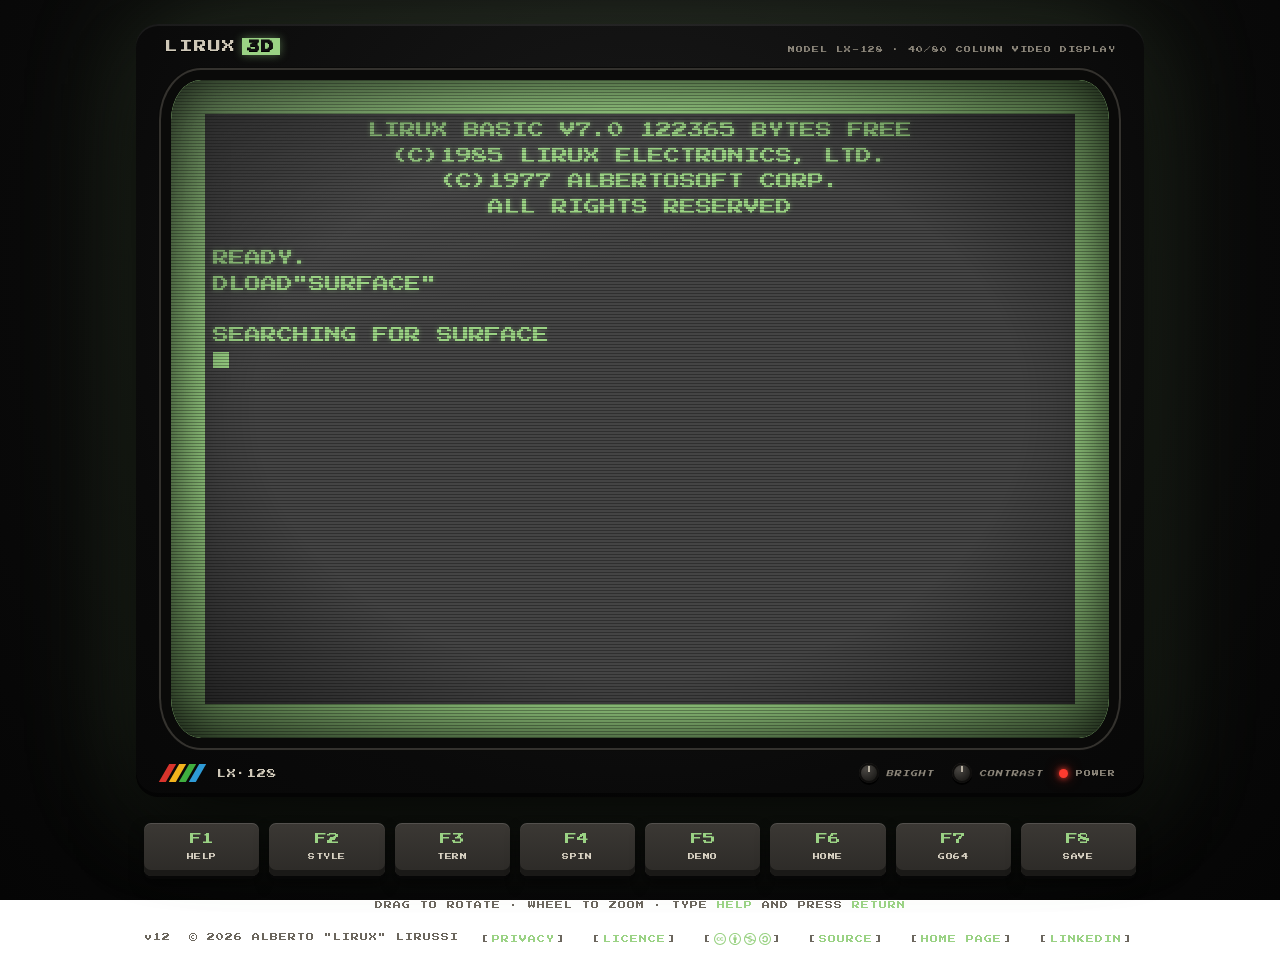
==== index.html @ 4968e53b "Link the home page instead of the GitHub profile in the footer" ====
<!doctype html>
<html lang="en" data-theme="c128">
<head>
  <meta charset="utf-8">
  <meta name="viewport" content="width=device-width, initial-scale=1">
  <!-- Content security policy: the page may load only resources from this site,
       plus the GoatCounter script for the anonymous visit count. No iframes, no
       eval. Headers such as X-Frame-Options, X-Content-Type-Options and
       Permissions-Policy can only be sent as HTTP headers, which GitHub Pages
       does not allow. -->
  <meta http-equiv="Content-Security-Policy" content="default-src 'none'; script-src 'self' https://gc.zgo.at; style-src 'self' 'unsafe-inline'; font-src 'self'; img-src 'self' https://lirux-lx128.goatcounter.com; connect-src https://lirux-lx128.goatcounter.com; base-uri 'none'; form-action 'none'">
  <meta name="referrer" content="strict-origin-when-cross-origin">
  <title>Lirux 3D</title>
  <meta name="description" content="LX-128 Surface Retroplot: type a formula and get a 3D surface, real or complex, on an 80s home computer screen.">
  <link rel="canonical" href="https://alirux.github.io/lx-128-surface-retroplot/">
  <link rel="license" href="https://creativecommons.org/licenses/by-nc-sa/4.0/">
  <meta property="og:type" content="website">
  <meta property="og:site_name" content="LX-128 Surface Retroplot">
  <meta property="og:title" content="LX-128 Surface Retroplot">
  <meta property="og:description" content="Type a formula, get a 3D surface. Real or complex. Like it's 1985.">
  <meta property="og:url" content="https://alirux.github.io/lx-128-surface-retroplot/">
  <meta property="og:locale" content="en_GB">
  <meta property="og:image" content="https://alirux.github.io/lx-128-surface-retroplot/assets/social-card.jpg">
  <meta property="og:image:type" content="image/jpeg">
  <meta property="og:image:width" content="1200">
  <meta property="og:image:height" content="630">
  <meta property="og:image:alt" content="The LX-128 monitor drawing a green wireframe surface, next to the title LX-128 Surface Retroplot.">
  <meta name="twitter:card" content="summary_large_image">
  <link rel="icon" href="favicon.ico" sizes="32x32">
  <link rel="icon" href="favicon.svg" type="image/svg+xml">
  <link rel="apple-touch-icon" href="apple-touch-icon.png">
  <meta name="theme-color" content="#0a0a0a">
  <link rel="preload" href="fonts/press-start-2p-latin.woff2" as="font" type="font/woff2" crossorigin>
  <link rel="preload" href="fonts/vt323-latin.woff2" as="font" type="font/woff2" crossorigin>
  <link rel="stylesheet" href="style.css">
  <script src="js/analytics.js"></script>
</head>
<body>
  <main class="rig">
    <section class="monitor" aria-label="Monitor">
      <header class="bezel-top">
        <span class="badge">LIRUX<b>3D</b></span>
        <span class="model">MODEL LX-128 &middot; 40/80 COLUMN VIDEO DISPLAY</span>
      </header>

      <div class="screen" id="screen">
        <canvas class="tape" id="tape" width="1" height="120" aria-hidden="true"></canvas>
        <div class="display" id="display">
          <div class="plotwrap" id="plotwrap">
            <canvas id="plot" tabindex="0" aria-label="3D plot. Drag to rotate, wheel to zoom, arrow keys when focused."></canvas>
          </div>
          <div class="status" id="status"><span class="l"></span><span class="r"></span></div>
          <div class="term" id="term">
            <div class="out" id="out" aria-live="polite"></div>
            <label class="inputline">
              <span class="mirror" id="mirror"></span>
              <input id="cmd" type="text" autocomplete="off" autocorrect="off" autocapitalize="off" spellcheck="false" aria-label="Command or formula">
            </label>
          </div>
        </div>
        <div class="glass" aria-hidden="true"></div>
      </div>

      <footer class="bezel-bottom">
        <div class="stripes" aria-hidden="true"><i></i><i></i><i></i><i></i></div>
        <span class="series">LX&middot;128</span>
        <div class="knobs" aria-hidden="true">
          <span class="knob"><i></i><em>BRIGHT</em></span>
          <span class="knob"><i></i><em>CONTRAST</em></span>
        </div>
        <span class="power"><span class="led"></span>POWER</span>
      </footer>
    </section>

    <nav class="keys" id="keys" aria-label="Function keys"></nav>
    <p class="hint">DRAG TO ROTATE &middot; WHEEL TO ZOOM &middot; TYPE <kbd>HELP</kbd> AND PRESS <kbd>RETURN</kbd></p>

    <footer class="credits">
      <span class="version">v12</span>
      <span>&copy; 2026 ALBERTO "LIRUX" LIRUSSI</span>
      <a href="privacy.html">PRIVACY</a>
      <a href="licence.html">LICENCE</a>
      <a class="cc" href="licence.html" title="Content licensed under CC BY-NC-SA 4.0" aria-label="Content licensed under CC BY-NC-SA 4.0"><span class="cc-badges" aria-hidden="true"><svg viewBox="5.5 -3.5 64 64"><path d="M37.441-3.5c8.951,0,16.572,3.125,22.857,9.372c3.008,3.009,5.295,6.448,6.857,10.314c1.561,3.867,2.344,7.971,2.344,12.314c0,4.381-0.773,8.486-2.314,12.313c-1.543,3.828-3.82,7.21-6.828,10.143c-3.123,3.085-6.666,5.448-10.629,7.086c-3.961,1.638-8.057,2.457-12.285,2.457s-8.276-0.808-12.143-2.429c-3.866-1.618-7.333-3.961-10.4-7.027c-3.067-3.066-5.4-6.524-7-10.372S5.5,32.767,5.5,28.5c0-4.229,0.809-8.295,2.428-12.2c1.619-3.905,3.972-7.4,7.057-10.486C21.08-0.394,28.565-3.5,37.441-3.5zM37.557,2.272c-7.314,0-13.467,2.553-18.458,7.657c-2.515,2.553-4.448,5.419-5.8,8.6c-1.354,3.181-2.029,6.505-2.029,9.972c0,3.429,0.675,6.734,2.029,9.913c1.353,3.183,3.285,6.021,5.8,8.516c2.514,2.496,5.351,4.399,8.515,5.715c3.161,1.314,6.476,1.971,9.943,1.971c3.428,0,6.75-0.665,9.973-1.999c3.219-1.335,6.121-3.257,8.713-5.771c4.99-4.876,7.484-10.99,7.484-18.344c0-3.543-0.648-6.895-1.943-10.057c-1.293-3.162-3.18-5.98-5.654-8.458C50.984,4.844,44.795,2.272,37.557,2.272zM37.156,23.187l-4.287,2.229c-0.458-0.951-1.019-1.619-1.685-2c-0.667-0.38-1.286-0.571-1.858-0.571c-2.856,0-4.286,1.885-4.286,5.657c0,1.714,0.362,3.084,1.085,4.113c0.724,1.029,1.791,1.544,3.201,1.544c1.867,0,3.181-0.915,3.944-2.743l3.942,2c-0.838,1.563-2,2.791-3.486,3.686c-1.484,0.896-3.123,1.343-4.914,1.343c-2.857,0-5.163-0.875-6.915-2.629c-1.752-1.752-2.628-4.19-2.628-7.313c0-3.048,0.886-5.466,2.657-7.257c1.771-1.79,4.009-2.686,6.715-2.686C32.604,18.558,35.441,20.101,37.156,23.187zM55.613,23.187l-4.229,2.229c-0.457-0.951-1.02-1.619-1.686-2c-0.668-0.38-1.307-0.571-1.914-0.571c-2.857,0-4.287,1.885-4.287,5.657c0,1.714,0.363,3.084,1.086,4.113c0.723,1.029,1.789,1.544,3.201,1.544c1.865,0,3.18-0.915,3.941-2.743l4,2c-0.875,1.563-2.057,2.791-3.541,3.686c-1.486,0.896-3.105,1.343-4.857,1.343c-2.896,0-5.209-0.875-6.941-2.629c-1.736-1.752-2.602-4.19-2.602-7.313c0-3.048,0.885-5.466,2.658-7.257c1.77-1.79,4.008-2.686,6.713-2.686C51.117,18.558,53.938,20.101,55.613,23.187z"/></svg><svg viewBox="5.5 -3.5 64 64"><path d="M37.443-3.5c8.988,0,16.57,3.085,22.742,9.257C66.393,11.967,69.5,19.548,69.5,28.5c0,8.991-3.049,16.476-9.145,22.456C53.879,57.319,46.242,60.5,37.443,60.5c-8.649,0-16.153-3.144-22.514-9.43C8.644,44.784,5.5,37.262,5.5,28.5c0-8.761,3.144-16.342,9.429-22.742C21.101-0.415,28.604-3.5,37.443-3.5zM37.557,2.272c-7.276,0-13.428,2.553-18.457,7.657c-5.22,5.334-7.829,11.525-7.829,18.572c0,7.086,2.59,13.22,7.77,18.398c5.181,5.182,11.352,7.771,18.514,7.771c7.123,0,13.334-2.607,18.629-7.828c5.029-4.838,7.543-10.952,7.543-18.343c0-7.276-2.553-13.465-7.656-18.571C50.967,4.824,44.795,2.272,37.557,2.272zM46.129,20.557v13.085h-3.656v15.542h-9.944V33.643h-3.656V20.557c0-0.572,0.2-1.057,0.599-1.457c0.401-0.399,0.887-0.6,1.457-0.6h13.144c0.533,0,1.01,0.2,1.428,0.6C45.918,19.5,46.129,19.986,46.129,20.557zM33.042,12.329c0-3.008,1.485-4.514,4.458-4.514s4.457,1.504,4.457,4.514c0,2.971-1.486,4.457-4.457,4.457S33.042,15.3,33.042,12.329z"/></svg><svg viewBox="5.5 -3.5 64 64"><path d="M37.442-3.5c8.99,0,16.571,3.085,22.743,9.256C66.393,11.928,69.5,19.509,69.5,28.5c0,8.992-3.048,16.476-9.145,22.458C53.88,57.32,46.241,60.5,37.442,60.5c-8.686,0-16.19-3.162-22.513-9.485C8.644,44.728,5.5,37.225,5.5,28.5c0-8.762,3.144-16.343,9.429-22.743C21.1-0.414,28.604-3.5,37.442-3.5zM12.7,19.872c-0.952,2.628-1.429,5.505-1.429,8.629c0,7.086,2.59,13.22,7.77,18.4c5.219,5.144,11.391,7.715,18.514,7.715c7.201,0,13.409-2.608,18.63-7.829c1.867-1.79,3.332-3.657,4.398-5.602l-12.056-5.371c-0.421,2.02-1.439,3.667-3.057,4.942c-1.622,1.276-3.535,2.011-5.744,2.2v4.915h-3.714v-4.915c-3.543-0.036-6.782-1.312-9.714-3.827l4.4-4.457c2.094,1.942,4.476,2.913,7.143,2.913c1.104,0,2.048-0.246,2.83-0.743c0.78-0.494,1.172-1.312,1.172-2.457c0-0.801-0.287-1.448-0.858-1.943l-3.085-1.315l-3.771-1.715l-5.086-2.229L12.7,19.872zM37.557,2.214c-7.276,0-13.428,2.571-18.457,7.714c-1.258,1.258-2.439,2.686-3.543,4.287L27.786,19.7c0.533-1.676,1.542-3.019,3.029-4.028c1.484-1.009,3.218-1.571,5.2-1.686V9.071h3.715v4.915c2.934,0.153,5.6,1.143,8,2.971l-4.172,4.286c-1.793-1.257-3.619-1.885-5.486-1.885c-0.991,0-1.876,0.191-2.656,0.571c-0.781,0.381-1.172,1.029-1.172,1.943c0,0.267,0.095,0.533,0.285,0.8l4.057,1.83l2.8,1.257l5.144,2.285l16.397,7.314c0.535-2.248,0.801-4.533,0.801-6.857c0-7.353-2.552-13.543-7.656-18.573C51.005,4.785,44.831,2.214,37.557,2.214z"/></svg><svg viewBox="5.5 -3.5 64 64"><path d="M37.443-3.5c8.951,0,16.531,3.105,22.742,9.315C66.393,11.987,69.5,19.548,69.5,28.5c0,8.954-3.049,16.457-9.145,22.514C53.918,57.338,46.279,60.5,37.443,60.5c-8.649,0-16.153-3.143-22.514-9.429C8.644,44.786,5.5,37.264,5.5,28.501c0-8.723,3.144-16.285,9.429-22.685C21.138-0.395,28.643-3.5,37.443-3.5zM37.557,2.272c-7.276,0-13.428,2.572-18.457,7.715c-5.22,5.296-7.829,11.467-7.829,18.513c0,7.125,2.59,13.257,7.77,18.4c5.181,5.182,11.352,7.771,18.514,7.771c7.123,0,13.334-2.609,18.629-7.828c5.029-4.876,7.543-10.99,7.543-18.343c0-7.313-2.553-13.485-7.656-18.513C51.004,4.842,44.832,2.272,37.557,2.272zM23.271,23.985c0.609-3.924,2.189-6.962,4.742-9.114c2.552-2.152,5.656-3.228,9.314-3.228c5.027,0,9.029,1.62,12,4.856c2.971,3.238,4.457,7.391,4.457,12.457c0,4.915-1.543,9-4.627,12.256c-3.088,3.256-7.086,4.886-12.002,4.886c-3.619,0-6.743-1.085-9.371-3.257c-2.629-2.172-4.209-5.257-4.743-9.257H31.1c0.19,3.886,2.533,5.829,7.029,5.829c2.246,0,4.057-0.972,5.428-2.914c1.373-1.942,2.059-4.534,2.059-7.771c0-3.391-0.629-5.971-1.885-7.743c-1.258-1.771-3.066-2.657-5.43-2.657c-4.268,0-6.667,1.885-7.2,5.656h2.343l-6.342,6.343l-6.343-6.343L23.271,23.985L23.271,23.985z"/></svg></span></a>
      <a href="https://github.com/alirux/lx-128-surface-retroplot" target="_blank" rel="noopener noreferrer">SOURCE</a>
      <a href="https://alirux.github.io/" target="_blank" rel="noopener noreferrer">HOME PAGE</a>
      <a href="https://www.linkedin.com/in/alberto-lirussi/" target="_blank" rel="noopener noreferrer">LINKEDIN</a>
    </footer>
  </main>

  <script src="js/parser.js"></script>
  <script src="js/render.js"></script>
  <script src="js/app.js"></script>
</body>
</html>
---- style.css ----
/* LIRUX 3D: an 80s monitor on a dark desk. */

/* Both typefaces are served from this site (SIL Open Font License, see fonts/). */
@font-face {
  font-family: 'Press Start 2P';
  font-style: normal;
  font-weight: 400;
  font-display: swap;
  src: url('fonts/press-start-2p-latin.woff2') format('woff2');
}
@font-face {
  font-family: 'VT323';
  font-style: normal;
  font-weight: 400;
  font-display: swap;
  src: url('fonts/vt323-latin.woff2') format('woff2');
}

/* 128 mode (default): light green on dark grey, light green border. */
:root {
  --fg: #9ad284;
  --bg: #444444;
  --border: #9ad284;
  --dim: #6c6c6c;
  --glow: color-mix(in srgb, var(--fg) 45%, transparent);
  --glow-soft: color-mix(in srgb, var(--fg) 20%, transparent);

  --case-hi: #2d2b28;
  --case: #1d1c1a;
  --case-lo: #121110;
  --label: #8d877b;
  --key-top: #3b3834;
  --key-side: #1a1917;
  --key-text: #dcd5c6;

  --font-vt: 'VT323', ui-monospace, 'SF Mono', Menlo, Consolas, monospace;
  --font-pix: 'Press Start 2P', ui-monospace, Menlo, monospace;

  /* Home computer screens: blocky 8x8 characters, all caps. */
  --font-term: var(--font-pix);
  --term-size: 12px;
  --lh: 1.6;
  --case: uppercase;
  --status-max: 13px;
}

/* 64 mode: light blue on blue, light blue border. */
:root[data-theme="c64"] {
  --fg: #6c5eb5;
  --bg: #352879;
  --border: #6c5eb5;
  --dim: #6c5eb5;
}

/* Terminal: amber monochrome serial terminal, black glass, lowercase. */
:root[data-theme="amber"] {
  --fg: #ffb000;
  --bg: color-mix(in srgb, var(--fg) 5%, #000);
  --border: #0a0703;
  --dim: color-mix(in srgb, var(--fg) 55%, #000);
  --glow: color-mix(in srgb, var(--fg) 55%, transparent);
  --glow-soft: color-mix(in srgb, var(--fg) 25%, transparent);
  --font-term: var(--font-vt);
  --term-size: 22px;
  --lh: 1.05;
  --case: none;
  --status-max: 26px;
}

* { box-sizing: border-box; }

html, body {
  margin: 0;
  min-height: 100%;
  background: radial-gradient(ellipse at 50% 30%, #1a1a1a 0%, #0a0a0a 60%, #050505 100%) fixed;
  color: var(--label);
}

body {
  font-family: var(--font-vt);
  -webkit-font-smoothing: none;
}

.rig {
  width: min(1040px, 100%);
  margin: 0 auto;
  padding: 24px 16px 32px;
}

/* ---------- the monitor case ---------- */

.monitor {
  background: linear-gradient(180deg, var(--case-hi) 0%, var(--case) 45%, var(--case-lo) 100%);
  border-radius: 22px;
  padding: 14px 22px 12px;
  box-shadow:
    inset 0 2px 0 rgba(255, 255, 255, 0.07),
    inset 0 -4px 0 rgba(0, 0, 0, 0.55),
    0 40px 80px -20px rgba(0, 0, 0, 0.9),
    0 0 120px var(--glow-soft);
}

.bezel-top {
  display: flex;
  align-items: baseline;
  justify-content: space-between;
  gap: 16px;
  padding: 2px 6px 14px;
}

.badge {
  font-family: var(--font-pix);
  font-size: 13px;
  letter-spacing: 1px;
  color: #cfc8b8;
  text-shadow: 0 1px 0 #000;
}
.badge b {
  margin-left: 6px;
  padding: 2px 5px;
  color: #111;
  background: var(--fg);
  box-shadow: 0 0 10px var(--glow);
}

.model {
  font-family: var(--font-pix);
  font-size: 7px;
  letter-spacing: 1px;
  color: var(--label);
  text-align: right;
}

/* ---------- the CRT ---------- */

.screen {
  position: relative;
  padding: clamp(14px, 3.2vw, 34px);
  background: var(--border);
  border-radius: 30px / 40px;
  overflow: hidden;
  box-shadow:
    0 0 0 10px #0a0a09,
    0 0 0 12px #34322e,
    0 0 0 13px #0a0a09;
  margin: 13px;
}

.tape {
  position: absolute;
  inset: 0;
  width: 100%;
  height: 100%;
  image-rendering: pixelated;
  opacity: 0;
}
.tape.on { opacity: 1; }

.display {
  position: relative;
  z-index: 1;
  background: var(--bg);
  color: var(--fg);
  text-shadow: 0 0 5px var(--glow);
}

.plotwrap {
  display: flex;
  justify-content: center;
  align-items: flex-start;
  overflow: hidden;
}

#plot {
  display: block;
  image-rendering: pixelated;
  image-rendering: crisp-edges;
  touch-action: none;
  cursor: grab;
  outline: none;
  filter: drop-shadow(0 0 3px var(--glow));
}
#plot:active { cursor: grabbing; }
#plot:focus-visible { box-shadow: 0 0 0 1px var(--dim); }

.status {
  display: flex;
  justify-content: space-between;
  gap: 16px;
  padding: 1px 8px 0;
  font-family: var(--font-term);
  font-size: min(var(--term-size), var(--status-max));
  line-height: var(--lh);
  text-transform: var(--case);
  background: var(--fg);
  color: var(--bg);
  text-shadow: none;
  box-shadow: 0 0 10px var(--glow);
  white-space: nowrap;
}
.textmode .plotwrap,
.textmode .status { display: none; }
.status .l { overflow: hidden; text-overflow: ellipsis; min-width: 0; }
.status .r { flex: none; }

.term {
  height: calc(var(--term-size) * var(--lh) * 7 + 8px);
  padding: 4px 8px;
  overflow-y: auto;
  overflow-x: hidden;
  font-family: var(--font-term);
  font-size: var(--term-size);
  line-height: var(--lh);
  text-transform: var(--case);
  cursor: text;
  scrollbar-width: thin;
  scrollbar-color: var(--dim) transparent;
}
.term::-webkit-scrollbar { width: 6px; }
.term::-webkit-scrollbar-thumb { background: var(--dim); }

.out, .mirror {
  white-space: pre-wrap;
  word-break: break-all;
}
.out .center { text-align: center; }
.out .rev {
  display: inline;
  background: var(--fg);
  color: var(--bg);
  text-shadow: none;
}

.inputline {
  position: relative;
  display: block;
  min-height: calc(var(--lh) * 1em);
}
.inputline input {
  position: absolute;
  inset: 0;
  width: 100%;
  opacity: 0;
  border: 0;
  padding: 0;
  font: inherit;
  background: transparent;
  color: transparent;
}

.cur {
  background: var(--fg);
  color: var(--bg);
  text-shadow: none;
  animation: blink 1.06s steps(1) infinite;
}
.inputline:not(:focus-within) .cur { animation: none; background: var(--dim); }

@keyframes blink {
  50% { background: transparent; color: var(--fg); }
}

/* The glass: scanlines, vignette and a faint reflection over everything. */
.glass {
  position: absolute;
  inset: 0;
  z-index: 2;
  pointer-events: none;
  border-radius: inherit;
  background:
    linear-gradient(160deg, rgba(255, 255, 255, 0.06) 0%, rgba(255, 255, 255, 0) 35%),
    radial-gradient(ellipse at center, rgba(0, 0, 0, 0) 58%, rgba(0, 0, 0, 0.6) 100%),
    repeating-linear-gradient(to bottom, rgba(0, 0, 0, 0.3) 0 1px, rgba(0, 0, 0, 0) 1px 3px);
  box-shadow: inset 0 0 50px rgba(0, 0, 0, 0.7);
  animation: flicker 0.12s steps(2) infinite;
}
@keyframes flicker {
  0% { opacity: 0.96; }
  100% { opacity: 1; }
}

/* ---------- bottom of the case ---------- */

.bezel-bottom {
  display: flex;
  align-items: center;
  gap: 16px;
  padding: 12px 6px 2px;
  font-family: var(--font-pix);
  font-size: 7px;
  letter-spacing: 1px;
}

.stripes {
  display: flex;
  gap: 3px;
  transform: skewX(-30deg);
}
.stripes i { width: 7px; height: 18px; }
.stripes i:nth-child(1) { background: #d8342c; }
.stripes i:nth-child(2) { background: #f2b21c; }
.stripes i:nth-child(3) { background: #3fae3f; }
.stripes i:nth-child(4) { background: #2e9bd6; }

.series { color: #cfc8b8; font-size: 9px; }

.knobs { display: flex; gap: 18px; margin-left: auto; }
.knob { display: flex; align-items: center; gap: 7px; color: var(--label); }
.knob i {
  width: 20px;
  height: 20px;
  border-radius: 50%;
  background: radial-gradient(circle at 35% 30%, #4a4743, #1b1a18 70%);
  box-shadow: 0 2px 0 #000, inset 0 0 0 2px #0e0d0c;
  position: relative;
}
.knob i::after {
  content: '';
  position: absolute;
  left: 9px;
  top: 3px;
  width: 2px;
  height: 6px;
  background: #b9b2a3;
}

.power { display: flex; align-items: center; gap: 8px; color: var(--label); }
.led {
  width: 9px;
  height: 9px;
  border-radius: 50%;
  background: #ff3b2f;
  box-shadow: 0 0 6px #ff3b2f, 0 0 14px rgba(255, 59, 47, 0.6);
}

/* ---------- function keys ---------- */

.keys {
  display: grid;
  grid-template-columns: repeat(8, 1fr);
  gap: 10px;
  margin: 26px 8px 0;
}

.key {
  appearance: none;
  border: 0;
  cursor: pointer;
  padding: 10px 6px 16px;
  border-radius: 7px;
  background: linear-gradient(180deg, var(--key-top) 0%, #2c2a27 100%);
  box-shadow:
    inset 0 1px 0 rgba(255, 255, 255, 0.12),
    inset 0 -6px 0 var(--key-side),
    0 3px 0 #070707,
    0 8px 14px rgba(0, 0, 0, 0.5);
  color: var(--key-text);
  font-family: var(--font-pix);
  text-align: center;
  display: flex;
  flex-direction: column;
  align-items: center;
  gap: 8px;
  transition: transform 0.04s;
}
.key:hover .fk { text-shadow: 0 0 8px var(--glow); }
.key:active, .key.down {
  transform: translateY(3px);
  box-shadow:
    inset 0 1px 0 rgba(255, 255, 255, 0.08),
    inset 0 -3px 0 var(--key-side),
    0 0 0 #070707,
    0 4px 8px rgba(0, 0, 0, 0.5);
}
.key:focus-visible { outline: 2px solid var(--fg); outline-offset: 3px; }
.key .fk { font-size: 12px; color: var(--fg); }
.key .lb { font-size: 7px; letter-spacing: 0.5px; color: var(--key-text); }

.hint {
  margin: 22px 0 0;
  text-align: center;
  font-family: var(--font-pix);
  font-size: 8px;
  line-height: 1.8;
  letter-spacing: 1px;
  color: #6b665d;
}
.hint kbd {
  font-family: inherit;
  color: var(--fg);
}

/* ---------- copyright line ---------- */

.credits {
  display: flex;
  flex-wrap: wrap;
  justify-content: center;
  gap: 6px 18px;
  margin: 18px 0 0;
  font-family: var(--font-pix);
  font-size: 8px;
  line-height: 1.8;
  letter-spacing: 1px;
  color: #6b665d;
}
.credits a {
  color: var(--fg);
  text-decoration: none;
  padding: 2px 4px;
}
.credits a::before { content: '['; color: #6b665d; margin-right: 2px; }
.credits a::after { content: ']'; color: #6b665d; margin-left: 2px; }
.credits .cc-badges {
  display: inline-flex;
  gap: 3px;
  vertical-align: -2px;
}
.credits .cc-badges svg {
  display: block;
  width: 12px;
  height: 12px;
  fill: currentColor;
}
.credits a:hover,
.credits a:focus-visible {
  background: var(--fg);
  color: #111;
  outline: none;
}

/* ---------- privacy page: a man page on the amber terminal ---------- */

.doc {
  padding: 14px 18px 20px;
  font-family: var(--font-vt);
  font-size: 24px;
  line-height: 1.15;
}
.doc h2 {
  margin: 1.1em 0 0.2em;
  font: inherit;
  letter-spacing: 1px;
  text-shadow: 0 0 6px var(--glow), 0 0 1px var(--fg);
}
.doc p,
.doc dl {
  margin: 0 0 0.6em 4ch;
  max-width: 72ch;
}
.doc dt { margin-top: 0.3em; }
.doc dd { margin: 0 0 0 4ch; }
.doc code { font: inherit; }
.doc a { color: inherit; text-underline-offset: 3px; }
.doc a:hover { background: var(--fg); color: var(--bg); text-shadow: none; }
.doc .cmdline { margin-left: 0; }
.man-head {
  display: flex;
  justify-content: space-between;
  gap: 12px;
  flex-wrap: wrap;
}
.man-foot { margin: 1.4em 0 0.8em; }

.keys-back { grid-template-columns: repeat(8, 1fr); }
a.key { text-decoration: none; }

/* ---------- small screens ---------- */

@media (max-width: 720px) {
  :root { --term-size: 10px; }
  :root[data-theme="amber"] { --term-size: 19px; }
  .rig { padding: 12px 10px 24px; }
  .monitor { padding: 10px 10px 10px; border-radius: 16px; }
  .screen { margin: 8px; box-shadow: 0 0 0 6px #0a0a09, 0 0 0 8px #34322e; border-radius: 18px / 24px; }
  .model, .knobs { display: none; }
  .power { margin-left: auto; }
  .keys { grid-template-columns: repeat(4, 1fr); gap: 8px; margin: 18px 0 0; }
  .doc { font-size: 19px; padding: 10px 8px 16px; }
  .doc p, .doc dl { margin-left: 2ch; }
}

@media (prefers-reduced-motion: reduce) {
  .glass { animation: none; }
  .cur { animation: none; }
}
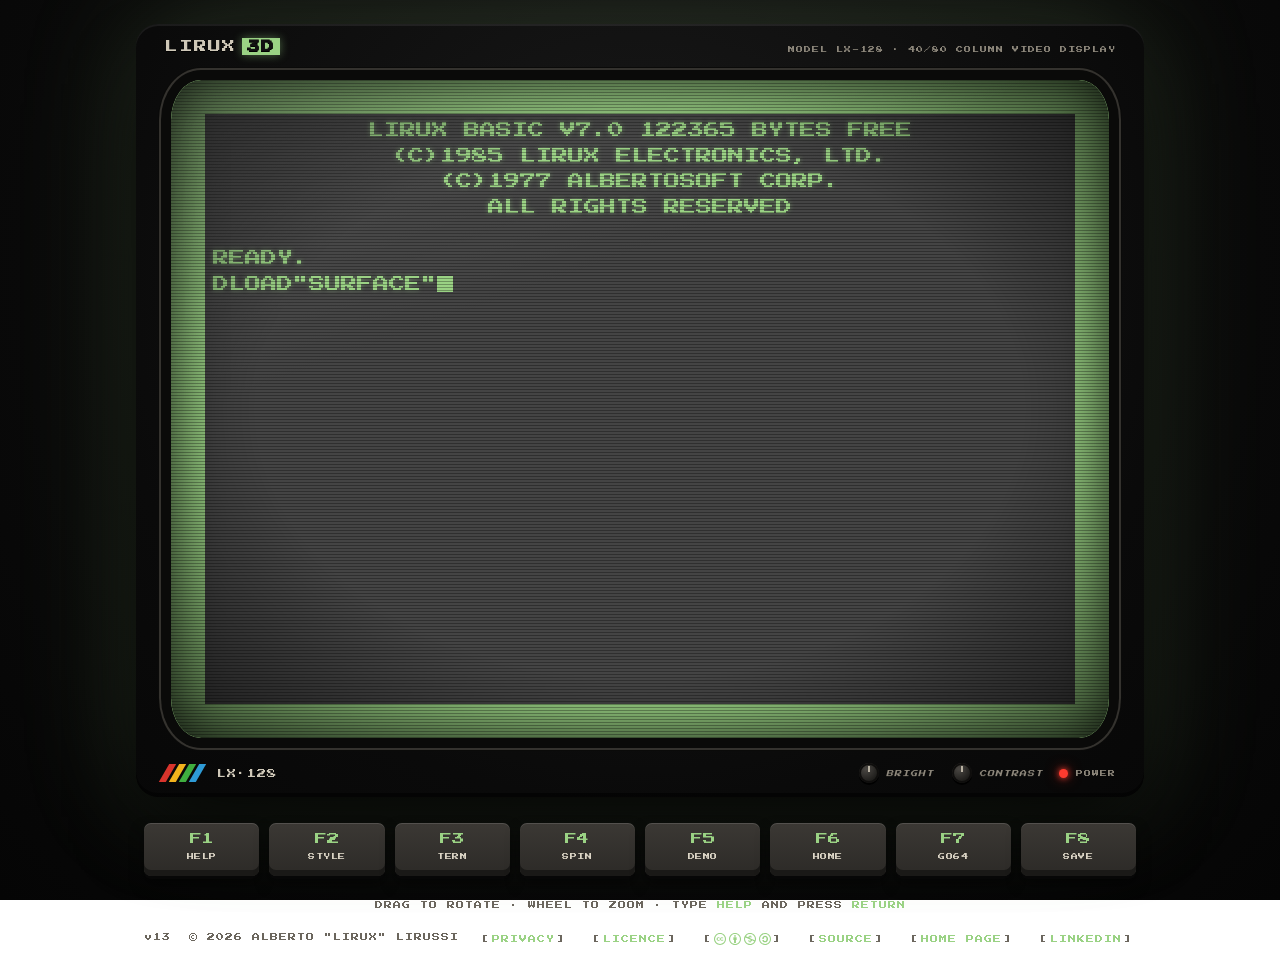
==== commit f6dc1955: "Say where the VT100 comes from in the README" ====
--- a/index.html
+++ b/index.html
@@ -76,7 +76,7 @@
     <p class="hint">DRAG TO ROTATE &middot; WHEEL TO ZOOM &middot; TYPE <kbd>HELP</kbd> AND PRESS <kbd>RETURN</kbd></p>
 
     <footer class="credits">
-      <span class="version">v12</span>
+      <span class="version">v13</span>
       <span>&copy; 2026 ALBERTO "LIRUX" LIRUSSI</span>
       <a href="privacy.html">PRIVACY</a>
       <a href="licence.html">LICENCE</a>
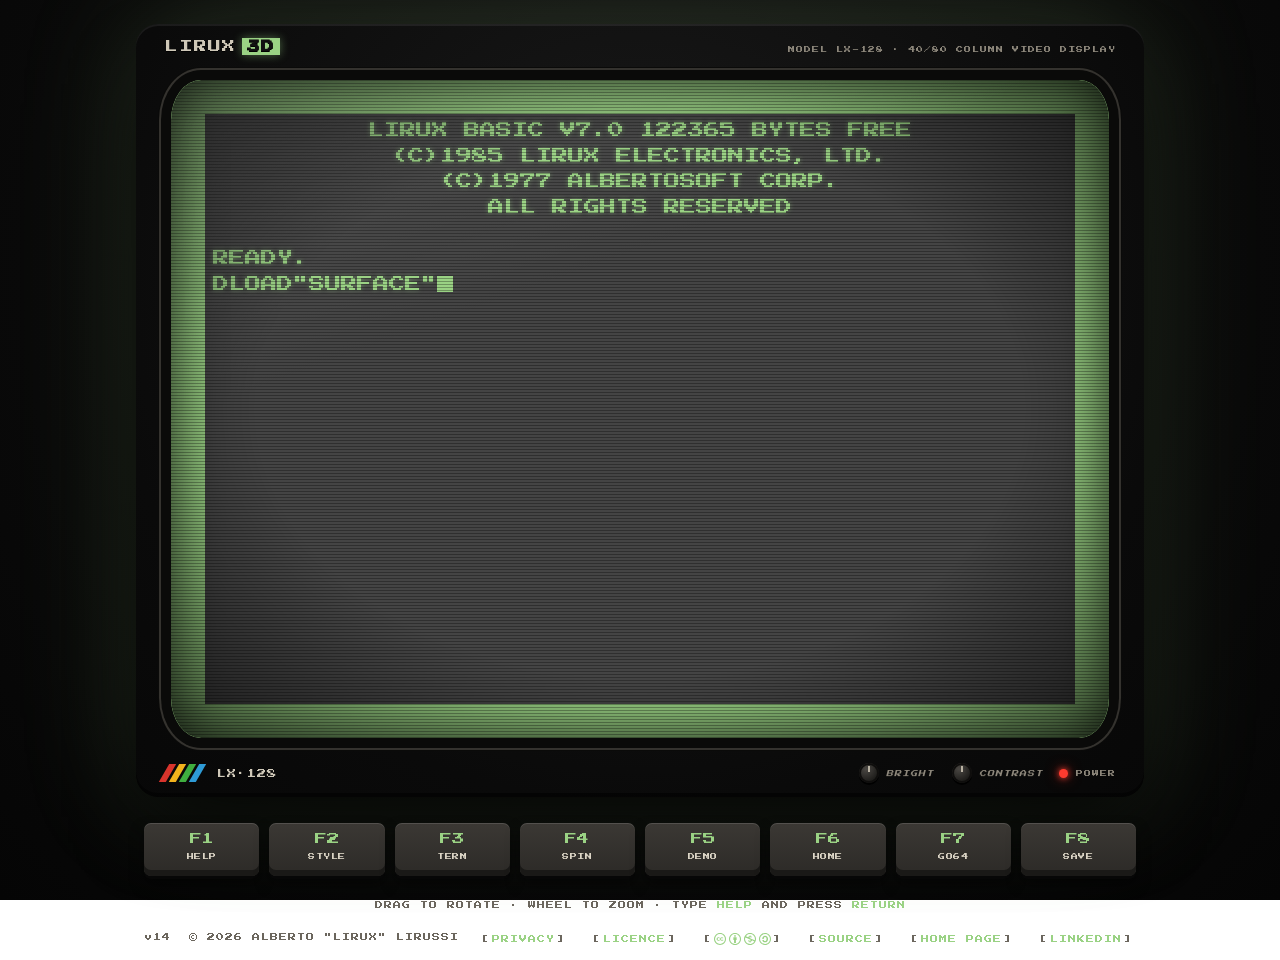
==== commit 0a0959b3: "The school lab terminal was a VT220" ====
--- a/index.html
+++ b/index.html
@@ -76,7 +76,7 @@
     <p class="hint">DRAG TO ROTATE &middot; WHEEL TO ZOOM &middot; TYPE <kbd>HELP</kbd> AND PRESS <kbd>RETURN</kbd></p>
 
     <footer class="credits">
-      <span class="version">v13</span>
+      <span class="version">v14</span>
       <span>&copy; 2026 ALBERTO "LIRUX" LIRUSSI</span>
       <a href="privacy.html">PRIVACY</a>
       <a href="licence.html">LICENCE</a>
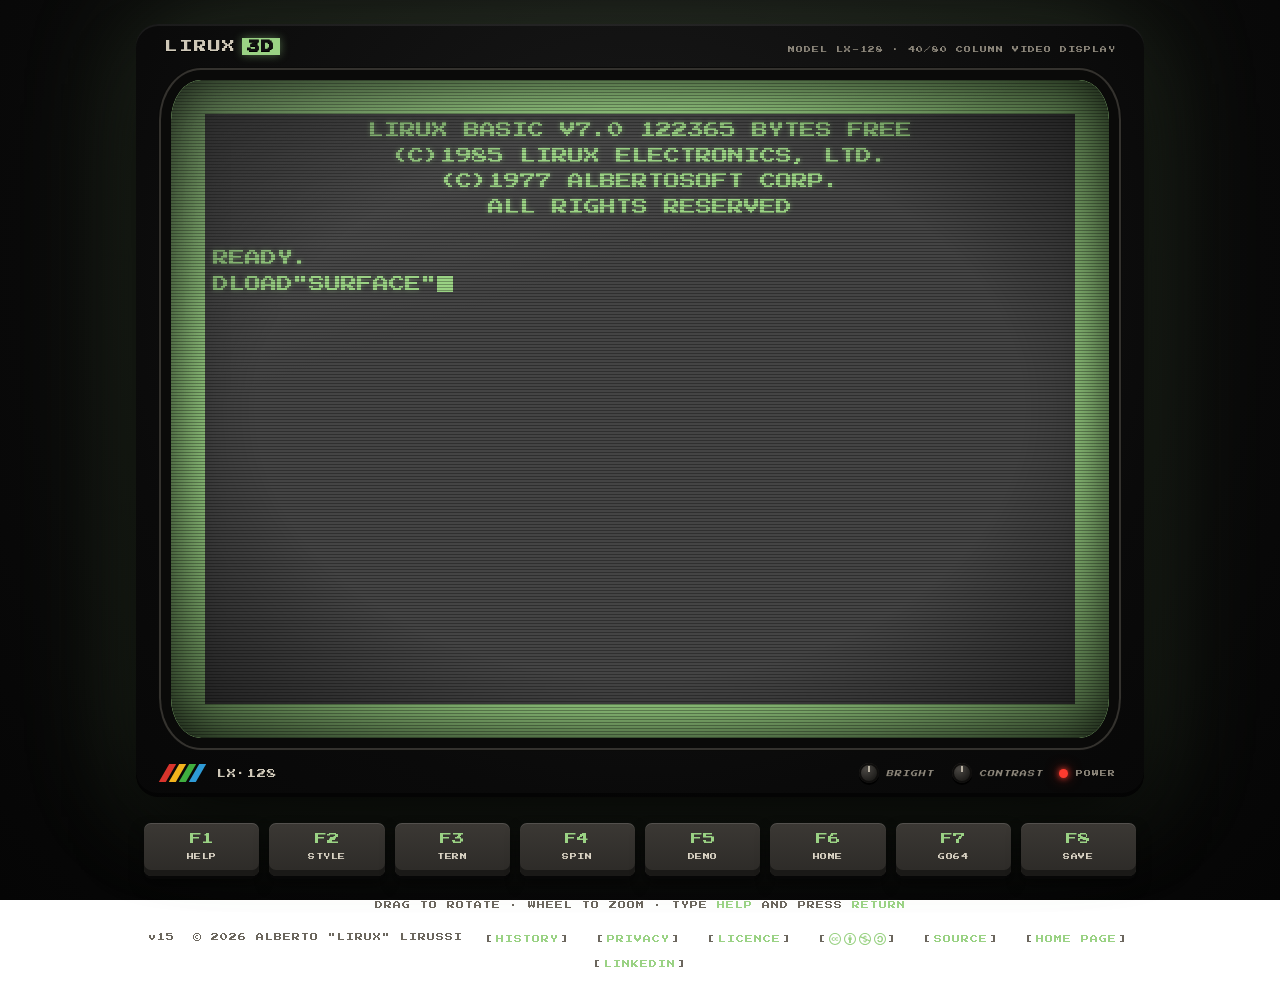
==== commit 651aecba: "Add the history page with the notes behind the project A man page on the amber terminal about the Co" ====
--- a/index.html
+++ b/index.html
@@ -76,8 +76,9 @@
     <p class="hint">DRAG TO ROTATE &middot; WHEEL TO ZOOM &middot; TYPE <kbd>HELP</kbd> AND PRESS <kbd>RETURN</kbd></p>
 
     <footer class="credits">
-      <span class="version">v14</span>
+      <span class="version">v15</span>
       <span>&copy; 2026 ALBERTO "LIRUX" LIRUSSI</span>
+      <a href="history.html">HISTORY</a>
       <a href="privacy.html">PRIVACY</a>
       <a href="licence.html">LICENCE</a>
       <a class="cc" href="licence.html" title="Content licensed under CC BY-NC-SA 4.0" aria-label="Content licensed under CC BY-NC-SA 4.0"><span class="cc-badges" aria-hidden="true"><svg viewBox="5.5 -3.5 64 64"><path d="M37.441-3.5c8.951,0,16.572,3.125,22.857,9.372c3.008,3.009,5.295,6.448,6.857,10.314c1.561,3.867,2.344,7.971,2.344,12.314c0,4.381-0.773,8.486-2.314,12.313c-1.543,3.828-3.82,7.21-6.828,10.143c-3.123,3.085-6.666,5.448-10.629,7.086c-3.961,1.638-8.057,2.457-12.285,2.457s-8.276-0.808-12.143-2.429c-3.866-1.618-7.333-3.961-10.4-7.027c-3.067-3.066-5.4-6.524-7-10.372S5.5,32.767,5.5,28.5c0-4.229,0.809-8.295,2.428-12.2c1.619-3.905,3.972-7.4,7.057-10.486C21.08-0.394,28.565-3.5,37.441-3.5zM37.557,2.272c-7.314,0-13.467,2.553-18.458,7.657c-2.515,2.553-4.448,5.419-5.8,8.6c-1.354,3.181-2.029,6.505-2.029,9.972c0,3.429,0.675,6.734,2.029,9.913c1.353,3.183,3.285,6.021,5.8,8.516c2.514,2.496,5.351,4.399,8.515,5.715c3.161,1.314,6.476,1.971,9.943,1.971c3.428,0,6.75-0.665,9.973-1.999c3.219-1.335,6.121-3.257,8.713-5.771c4.99-4.876,7.484-10.99,7.484-18.344c0-3.543-0.648-6.895-1.943-10.057c-1.293-3.162-3.18-5.98-5.654-8.458C50.984,4.844,44.795,2.272,37.557,2.272zM37.156,23.187l-4.287,2.229c-0.458-0.951-1.019-1.619-1.685-2c-0.667-0.38-1.286-0.571-1.858-0.571c-2.856,0-4.286,1.885-4.286,5.657c0,1.714,0.362,3.084,1.085,4.113c0.724,1.029,1.791,1.544,3.201,1.544c1.867,0,3.181-0.915,3.944-2.743l3.942,2c-0.838,1.563-2,2.791-3.486,3.686c-1.484,0.896-3.123,1.343-4.914,1.343c-2.857,0-5.163-0.875-6.915-2.629c-1.752-1.752-2.628-4.19-2.628-7.313c0-3.048,0.886-5.466,2.657-7.257c1.771-1.79,4.009-2.686,6.715-2.686C32.604,18.558,35.441,20.101,37.156,23.187zM55.613,23.187l-4.229,2.229c-0.457-0.951-1.02-1.619-1.686-2c-0.668-0.38-1.307-0.571-1.914-0.571c-2.857,0-4.287,1.885-4.287,5.657c0,1.714,0.363,3.084,1.086,4.113c0.723,1.029,1.789,1.544,3.201,1.544c1.865,0,3.18-0.915,3.941-2.743l4,2c-0.875,1.563-2.057,2.791-3.541,3.686c-1.486,0.896-3.105,1.343-4.857,1.343c-2.896,0-5.209-0.875-6.941-2.629c-1.736-1.752-2.602-4.19-2.602-7.313c0-3.048,0.885-5.466,2.658-7.257c1.77-1.79,4.008-2.686,6.713-2.686C51.117,18.558,53.938,20.101,55.613,23.187z"/></svg><svg viewBox="5.5 -3.5 64 64"><path d="M37.443-3.5c8.988,0,16.57,3.085,22.742,9.257C66.393,11.967,69.5,19.548,69.5,28.5c0,8.991-3.049,16.476-9.145,22.456C53.879,57.319,46.242,60.5,37.443,60.5c-8.649,0-16.153-3.144-22.514-9.43C8.644,44.784,5.5,37.262,5.5,28.5c0-8.761,3.144-16.342,9.429-22.742C21.101-0.415,28.604-3.5,37.443-3.5zM37.557,2.272c-7.276,0-13.428,2.553-18.457,7.657c-5.22,5.334-7.829,11.525-7.829,18.572c0,7.086,2.59,13.22,7.77,18.398c5.181,5.182,11.352,7.771,18.514,7.771c7.123,0,13.334-2.607,18.629-7.828c5.029-4.838,7.543-10.952,7.543-18.343c0-7.276-2.553-13.465-7.656-18.571C50.967,4.824,44.795,2.272,37.557,2.272zM46.129,20.557v13.085h-3.656v15.542h-9.944V33.643h-3.656V20.557c0-0.572,0.2-1.057,0.599-1.457c0.401-0.399,0.887-0.6,1.457-0.6h13.144c0.533,0,1.01,0.2,1.428,0.6C45.918,19.5,46.129,19.986,46.129,20.557zM33.042,12.329c0-3.008,1.485-4.514,4.458-4.514s4.457,1.504,4.457,4.514c0,2.971-1.486,4.457-4.457,4.457S33.042,15.3,33.042,12.329z"/></svg><svg viewBox="5.5 -3.5 64 64"><path d="M37.442-3.5c8.99,0,16.571,3.085,22.743,9.256C66.393,11.928,69.5,19.509,69.5,28.5c0,8.992-3.048,16.476-9.145,22.458C53.88,57.32,46.241,60.5,37.442,60.5c-8.686,0-16.19-3.162-22.513-9.485C8.644,44.728,5.5,37.225,5.5,28.5c0-8.762,3.144-16.343,9.429-22.743C21.1-0.414,28.604-3.5,37.442-3.5zM12.7,19.872c-0.952,2.628-1.429,5.505-1.429,8.629c0,7.086,2.59,13.22,7.77,18.4c5.219,5.144,11.391,7.715,18.514,7.715c7.201,0,13.409-2.608,18.63-7.829c1.867-1.79,3.332-3.657,4.398-5.602l-12.056-5.371c-0.421,2.02-1.439,3.667-3.057,4.942c-1.622,1.276-3.535,2.011-5.744,2.2v4.915h-3.714v-4.915c-3.543-0.036-6.782-1.312-9.714-3.827l4.4-4.457c2.094,1.942,4.476,2.913,7.143,2.913c1.104,0,2.048-0.246,2.83-0.743c0.78-0.494,1.172-1.312,1.172-2.457c0-0.801-0.287-1.448-0.858-1.943l-3.085-1.315l-3.771-1.715l-5.086-2.229L12.7,19.872zM37.557,2.214c-7.276,0-13.428,2.571-18.457,7.714c-1.258,1.258-2.439,2.686-3.543,4.287L27.786,19.7c0.533-1.676,1.542-3.019,3.029-4.028c1.484-1.009,3.218-1.571,5.2-1.686V9.071h3.715v4.915c2.934,0.153,5.6,1.143,8,2.971l-4.172,4.286c-1.793-1.257-3.619-1.885-5.486-1.885c-0.991,0-1.876,0.191-2.656,0.571c-0.781,0.381-1.172,1.029-1.172,1.943c0,0.267,0.095,0.533,0.285,0.8l4.057,1.83l2.8,1.257l5.144,2.285l16.397,7.314c0.535-2.248,0.801-4.533,0.801-6.857c0-7.353-2.552-13.543-7.656-18.573C51.005,4.785,44.831,2.214,37.557,2.214z"/></svg><svg viewBox="5.5 -3.5 64 64"><path d="M37.443-3.5c8.951,0,16.531,3.105,22.742,9.315C66.393,11.987,69.5,19.548,69.5,28.5c0,8.954-3.049,16.457-9.145,22.514C53.918,57.338,46.279,60.5,37.443,60.5c-8.649,0-16.153-3.143-22.514-9.429C8.644,44.786,5.5,37.264,5.5,28.501c0-8.723,3.144-16.285,9.429-22.685C21.138-0.395,28.643-3.5,37.443-3.5zM37.557,2.272c-7.276,0-13.428,2.572-18.457,7.715c-5.22,5.296-7.829,11.467-7.829,18.513c0,7.125,2.59,13.257,7.77,18.4c5.181,5.182,11.352,7.771,18.514,7.771c7.123,0,13.334-2.609,18.629-7.828c5.029-4.876,7.543-10.99,7.543-18.343c0-7.313-2.553-13.485-7.656-18.513C51.004,4.842,44.832,2.272,37.557,2.272zM23.271,23.985c0.609-3.924,2.189-6.962,4.742-9.114c2.552-2.152,5.656-3.228,9.314-3.228c5.027,0,9.029,1.62,12,4.856c2.971,3.238,4.457,7.391,4.457,12.457c0,4.915-1.543,9-4.627,12.256c-3.088,3.256-7.086,4.886-12.002,4.886c-3.619,0-6.743-1.085-9.371-3.257c-2.629-2.172-4.209-5.257-4.743-9.257H31.1c0.19,3.886,2.533,5.829,7.029,5.829c2.246,0,4.057-0.972,5.428-2.914c1.373-1.942,2.059-4.534,2.059-7.771c0-3.391-0.629-5.971-1.885-7.743c-1.258-1.771-3.066-2.657-5.43-2.657c-4.268,0-6.667,1.885-7.2,5.656h2.343l-6.342,6.343l-6.343-6.343L23.271,23.985L23.271,23.985z"/></svg></span></a>
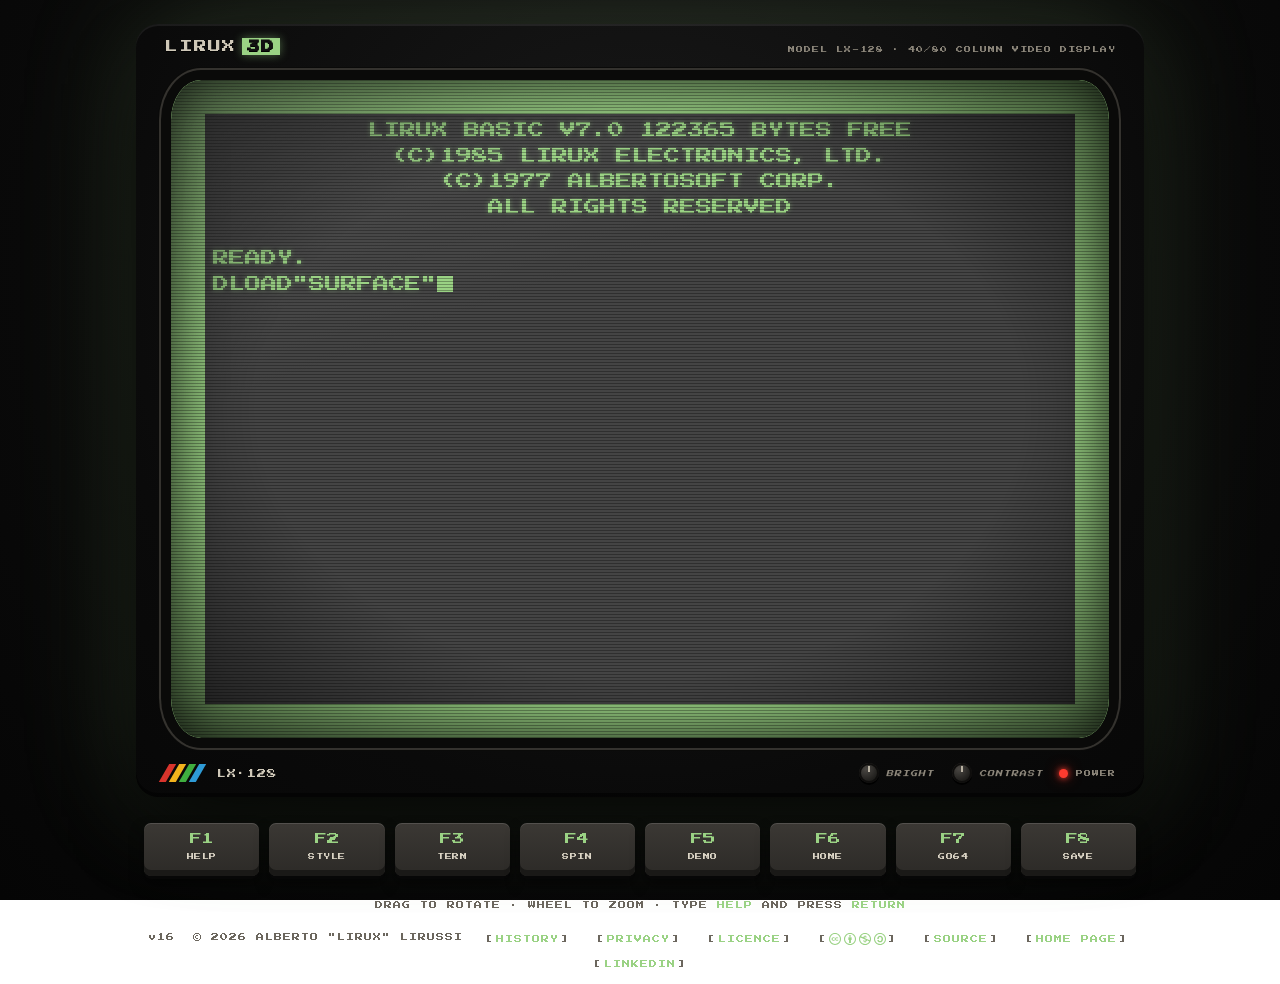
==== commit 2f0ed02b: "Explain DLOAD and LOAD in the README" ====
--- a/index.html
+++ b/index.html
@@ -76,7 +76,7 @@
     <p class="hint">DRAG TO ROTATE &middot; WHEEL TO ZOOM &middot; TYPE <kbd>HELP</kbd> AND PRESS <kbd>RETURN</kbd></p>
 
     <footer class="credits">
-      <span class="version">v15</span>
+      <span class="version">v16</span>
       <span>&copy; 2026 ALBERTO "LIRUX" LIRUSSI</span>
       <a href="history.html">HISTORY</a>
       <a href="privacy.html">PRIVACY</a>
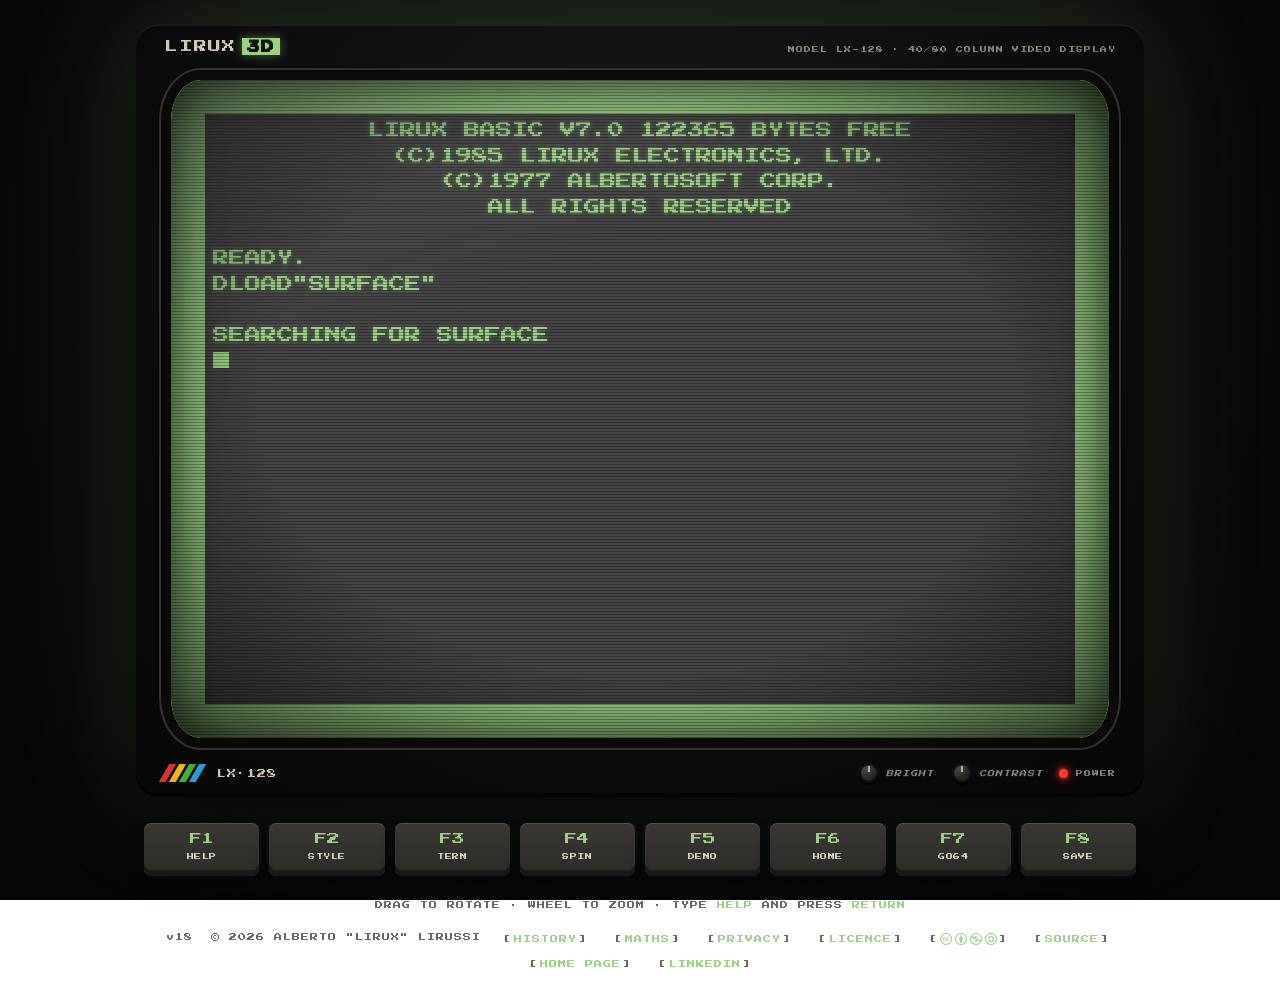
==== commit 071b38fa: "Keep the session when leaving the plotter for another page ESC and BACK use the browser history, and" ====
--- a/index.html
+++ b/index.html
@@ -76,9 +76,10 @@
     <p class="hint">DRAG TO ROTATE &middot; WHEEL TO ZOOM &middot; TYPE <kbd>HELP</kbd> AND PRESS <kbd>RETURN</kbd></p>
 
     <footer class="credits">
-      <span class="version">v16</span>
+      <span class="version">v18</span>
       <span>&copy; 2026 ALBERTO "LIRUX" LIRUSSI</span>
       <a href="history.html">HISTORY</a>
+      <a href="maths.html">MATHS</a>
       <a href="privacy.html">PRIVACY</a>
       <a href="licence.html">LICENCE</a>
       <a class="cc" href="licence.html" title="Content licensed under CC BY-NC-SA 4.0" aria-label="Content licensed under CC BY-NC-SA 4.0"><span class="cc-badges" aria-hidden="true"><svg viewBox="5.5 -3.5 64 64"><path d="M37.441-3.5c8.951,0,16.572,3.125,22.857,9.372c3.008,3.009,5.295,6.448,6.857,10.314c1.561,3.867,2.344,7.971,2.344,12.314c0,4.381-0.773,8.486-2.314,12.313c-1.543,3.828-3.82,7.21-6.828,10.143c-3.123,3.085-6.666,5.448-10.629,7.086c-3.961,1.638-8.057,2.457-12.285,2.457s-8.276-0.808-12.143-2.429c-3.866-1.618-7.333-3.961-10.4-7.027c-3.067-3.066-5.4-6.524-7-10.372S5.5,32.767,5.5,28.5c0-4.229,0.809-8.295,2.428-12.2c1.619-3.905,3.972-7.4,7.057-10.486C21.08-0.394,28.565-3.5,37.441-3.5zM37.557,2.272c-7.314,0-13.467,2.553-18.458,7.657c-2.515,2.553-4.448,5.419-5.8,8.6c-1.354,3.181-2.029,6.505-2.029,9.972c0,3.429,0.675,6.734,2.029,9.913c1.353,3.183,3.285,6.021,5.8,8.516c2.514,2.496,5.351,4.399,8.515,5.715c3.161,1.314,6.476,1.971,9.943,1.971c3.428,0,6.75-0.665,9.973-1.999c3.219-1.335,6.121-3.257,8.713-5.771c4.99-4.876,7.484-10.99,7.484-18.344c0-3.543-0.648-6.895-1.943-10.057c-1.293-3.162-3.18-5.98-5.654-8.458C50.984,4.844,44.795,2.272,37.557,2.272zM37.156,23.187l-4.287,2.229c-0.458-0.951-1.019-1.619-1.685-2c-0.667-0.38-1.286-0.571-1.858-0.571c-2.856,0-4.286,1.885-4.286,5.657c0,1.714,0.362,3.084,1.085,4.113c0.724,1.029,1.791,1.544,3.201,1.544c1.867,0,3.181-0.915,3.944-2.743l3.942,2c-0.838,1.563-2,2.791-3.486,3.686c-1.484,0.896-3.123,1.343-4.914,1.343c-2.857,0-5.163-0.875-6.915-2.629c-1.752-1.752-2.628-4.19-2.628-7.313c0-3.048,0.886-5.466,2.657-7.257c1.771-1.79,4.009-2.686,6.715-2.686C32.604,18.558,35.441,20.101,37.156,23.187zM55.613,23.187l-4.229,2.229c-0.457-0.951-1.02-1.619-1.686-2c-0.668-0.38-1.307-0.571-1.914-0.571c-2.857,0-4.287,1.885-4.287,5.657c0,1.714,0.363,3.084,1.086,4.113c0.723,1.029,1.789,1.544,3.201,1.544c1.865,0,3.18-0.915,3.941-2.743l4,2c-0.875,1.563-2.057,2.791-3.541,3.686c-1.486,0.896-3.105,1.343-4.857,1.343c-2.896,0-5.209-0.875-6.941-2.629c-1.736-1.752-2.602-4.19-2.602-7.313c0-3.048,0.885-5.466,2.658-7.257c1.77-1.79,4.008-2.686,6.713-2.686C51.117,18.558,53.938,20.101,55.613,23.187z"/></svg><svg viewBox="5.5 -3.5 64 64"><path d="M37.443-3.5c8.988,0,16.57,3.085,22.742,9.257C66.393,11.967,69.5,19.548,69.5,28.5c0,8.991-3.049,16.476-9.145,22.456C53.879,57.319,46.242,60.5,37.443,60.5c-8.649,0-16.153-3.144-22.514-9.43C8.644,44.784,5.5,37.262,5.5,28.5c0-8.761,3.144-16.342,9.429-22.742C21.101-0.415,28.604-3.5,37.443-3.5zM37.557,2.272c-7.276,0-13.428,2.553-18.457,7.657c-5.22,5.334-7.829,11.525-7.829,18.572c0,7.086,2.59,13.22,7.77,18.398c5.181,5.182,11.352,7.771,18.514,7.771c7.123,0,13.334-2.607,18.629-7.828c5.029-4.838,7.543-10.952,7.543-18.343c0-7.276-2.553-13.465-7.656-18.571C50.967,4.824,44.795,2.272,37.557,2.272zM46.129,20.557v13.085h-3.656v15.542h-9.944V33.643h-3.656V20.557c0-0.572,0.2-1.057,0.599-1.457c0.401-0.399,0.887-0.6,1.457-0.6h13.144c0.533,0,1.01,0.2,1.428,0.6C45.918,19.5,46.129,19.986,46.129,20.557zM33.042,12.329c0-3.008,1.485-4.514,4.458-4.514s4.457,1.504,4.457,4.514c0,2.971-1.486,4.457-4.457,4.457S33.042,15.3,33.042,12.329z"/></svg><svg viewBox="5.5 -3.5 64 64"><path d="M37.442-3.5c8.99,0,16.571,3.085,22.743,9.256C66.393,11.928,69.5,19.509,69.5,28.5c0,8.992-3.048,16.476-9.145,22.458C53.88,57.32,46.241,60.5,37.442,60.5c-8.686,0-16.19-3.162-22.513-9.485C8.644,44.728,5.5,37.225,5.5,28.5c0-8.762,3.144-16.343,9.429-22.743C21.1-0.414,28.604-3.5,37.442-3.5zM12.7,19.872c-0.952,2.628-1.429,5.505-1.429,8.629c0,7.086,2.59,13.22,7.77,18.4c5.219,5.144,11.391,7.715,18.514,7.715c7.201,0,13.409-2.608,18.63-7.829c1.867-1.79,3.332-3.657,4.398-5.602l-12.056-5.371c-0.421,2.02-1.439,3.667-3.057,4.942c-1.622,1.276-3.535,2.011-5.744,2.2v4.915h-3.714v-4.915c-3.543-0.036-6.782-1.312-9.714-3.827l4.4-4.457c2.094,1.942,4.476,2.913,7.143,2.913c1.104,0,2.048-0.246,2.83-0.743c0.78-0.494,1.172-1.312,1.172-2.457c0-0.801-0.287-1.448-0.858-1.943l-3.085-1.315l-3.771-1.715l-5.086-2.229L12.7,19.872zM37.557,2.214c-7.276,0-13.428,2.571-18.457,7.714c-1.258,1.258-2.439,2.686-3.543,4.287L27.786,19.7c0.533-1.676,1.542-3.019,3.029-4.028c1.484-1.009,3.218-1.571,5.2-1.686V9.071h3.715v4.915c2.934,0.153,5.6,1.143,8,2.971l-4.172,4.286c-1.793-1.257-3.619-1.885-5.486-1.885c-0.991,0-1.876,0.191-2.656,0.571c-0.781,0.381-1.172,1.029-1.172,1.943c0,0.267,0.095,0.533,0.285,0.8l4.057,1.83l2.8,1.257l5.144,2.285l16.397,7.314c0.535-2.248,0.801-4.533,0.801-6.857c0-7.353-2.552-13.543-7.656-18.573C51.005,4.785,44.831,2.214,37.557,2.214z"/></svg><svg viewBox="5.5 -3.5 64 64"><path d="M37.443-3.5c8.951,0,16.531,3.105,22.742,9.315C66.393,11.987,69.5,19.548,69.5,28.5c0,8.954-3.049,16.457-9.145,22.514C53.918,57.338,46.279,60.5,37.443,60.5c-8.649,0-16.153-3.143-22.514-9.429C8.644,44.786,5.5,37.264,5.5,28.501c0-8.723,3.144-16.285,9.429-22.685C21.138-0.395,28.643-3.5,37.443-3.5zM37.557,2.272c-7.276,0-13.428,2.572-18.457,7.715c-5.22,5.296-7.829,11.467-7.829,18.513c0,7.125,2.59,13.257,7.77,18.4c5.181,5.182,11.352,7.771,18.514,7.771c7.123,0,13.334-2.609,18.629-7.828c5.029-4.876,7.543-10.99,7.543-18.343c0-7.313-2.553-13.485-7.656-18.513C51.004,4.842,44.832,2.272,37.557,2.272zM23.271,23.985c0.609-3.924,2.189-6.962,4.742-9.114c2.552-2.152,5.656-3.228,9.314-3.228c5.027,0,9.029,1.62,12,4.856c2.971,3.238,4.457,7.391,4.457,12.457c0,4.915-1.543,9-4.627,12.256c-3.088,3.256-7.086,4.886-12.002,4.886c-3.619,0-6.743-1.085-9.371-3.257c-2.629-2.172-4.209-5.257-4.743-9.257H31.1c0.19,3.886,2.533,5.829,7.029,5.829c2.246,0,4.057-0.972,5.428-2.914c1.373-1.942,2.059-4.534,2.059-7.771c0-3.391-0.629-5.971-1.885-7.743c-1.258-1.771-3.066-2.657-5.43-2.657c-4.268,0-6.667,1.885-7.2,5.656h2.343l-6.342,6.343l-6.343-6.343L23.271,23.985L23.271,23.985z"/></svg></span></a>
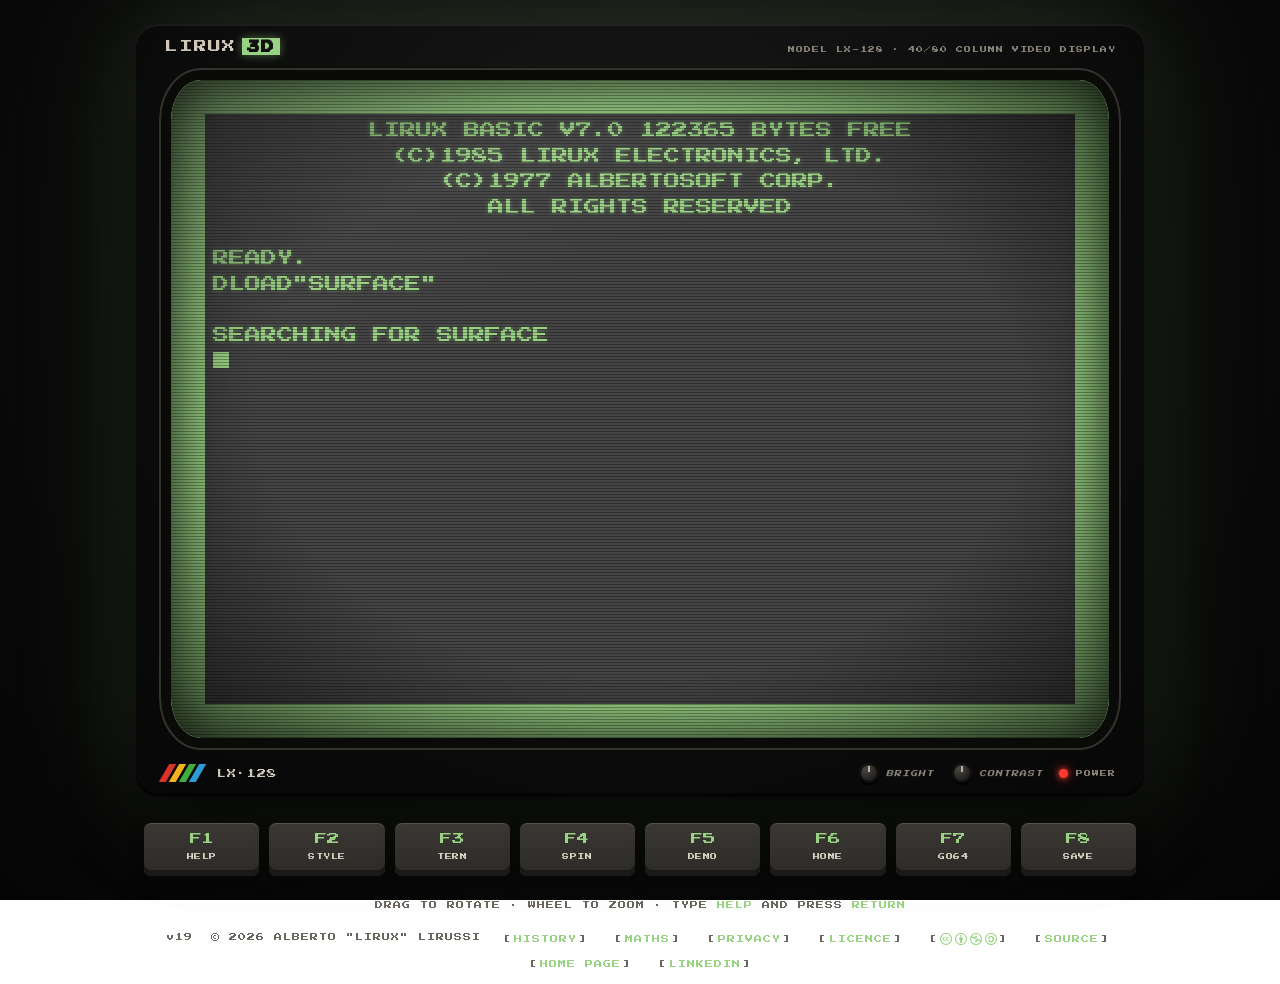
==== commit 9438e6fb: "Ask for a real password in the amber terminal The terminal waits at Password: without echoing what i" ====
--- a/index.html
+++ b/index.html
@@ -76,7 +76,7 @@
     <p class="hint">DRAG TO ROTATE &middot; WHEEL TO ZOOM &middot; TYPE <kbd>HELP</kbd> AND PRESS <kbd>RETURN</kbd></p>
 
     <footer class="credits">
-      <span class="version">v18</span>
+      <span class="version">v19</span>
       <span>&copy; 2026 ALBERTO "LIRUX" LIRUSSI</span>
       <a href="history.html">HISTORY</a>
       <a href="maths.html">MATHS</a>
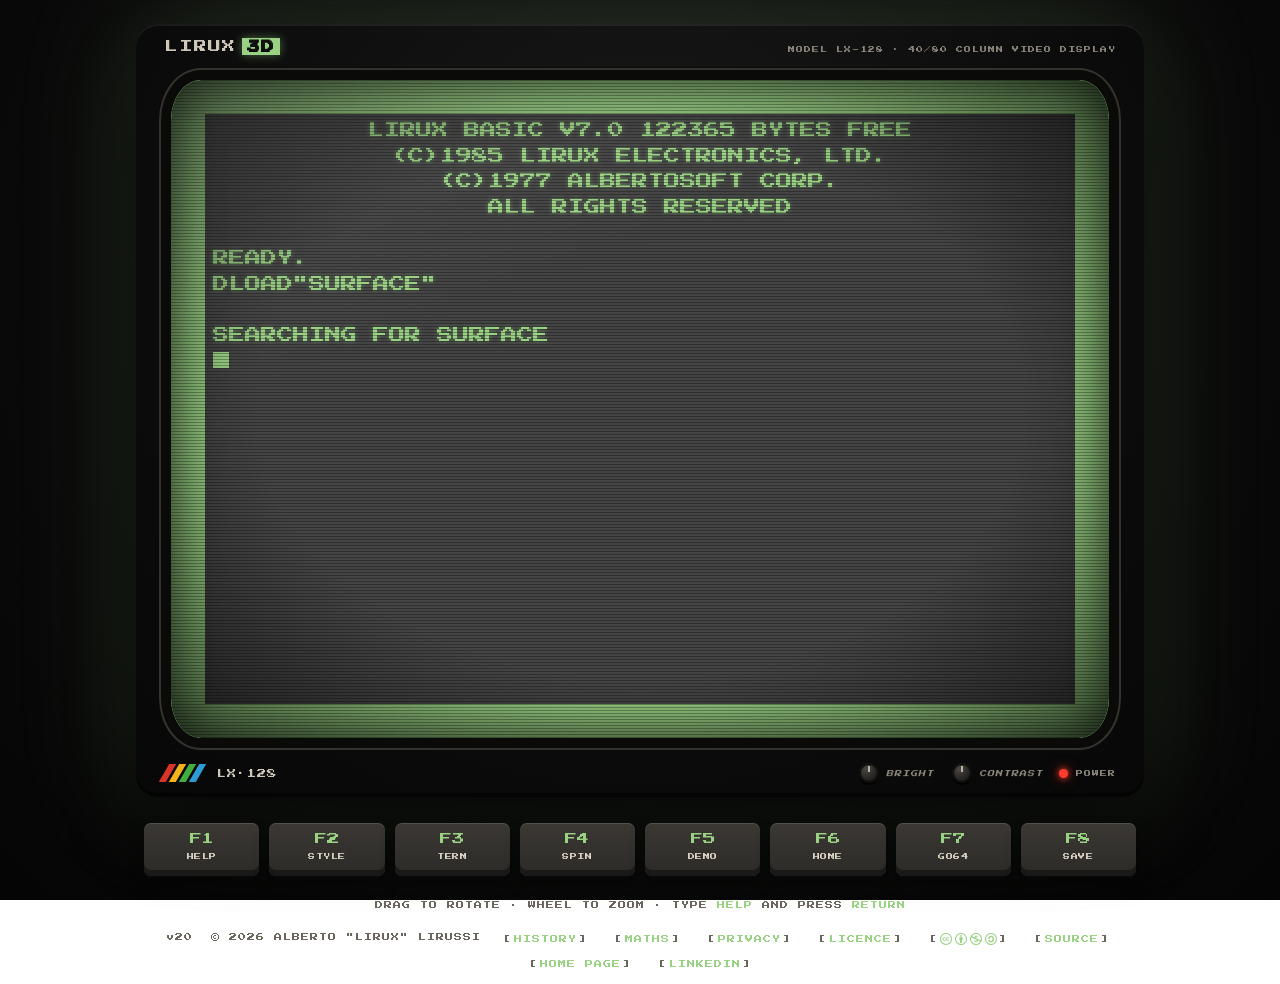
==== commit 51b6c1de: "Refresh the README screenshots and the social card" ====
--- a/index.html
+++ b/index.html
@@ -76,7 +76,7 @@
     <p class="hint">DRAG TO ROTATE &middot; WHEEL TO ZOOM &middot; TYPE <kbd>HELP</kbd> AND PRESS <kbd>RETURN</kbd></p>
 
     <footer class="credits">
-      <span class="version">v19</span>
+      <span class="version">v20</span>
       <span>&copy; 2026 ALBERTO "LIRUX" LIRUSSI</span>
       <a href="history.html">HISTORY</a>
       <a href="maths.html">MATHS</a>
